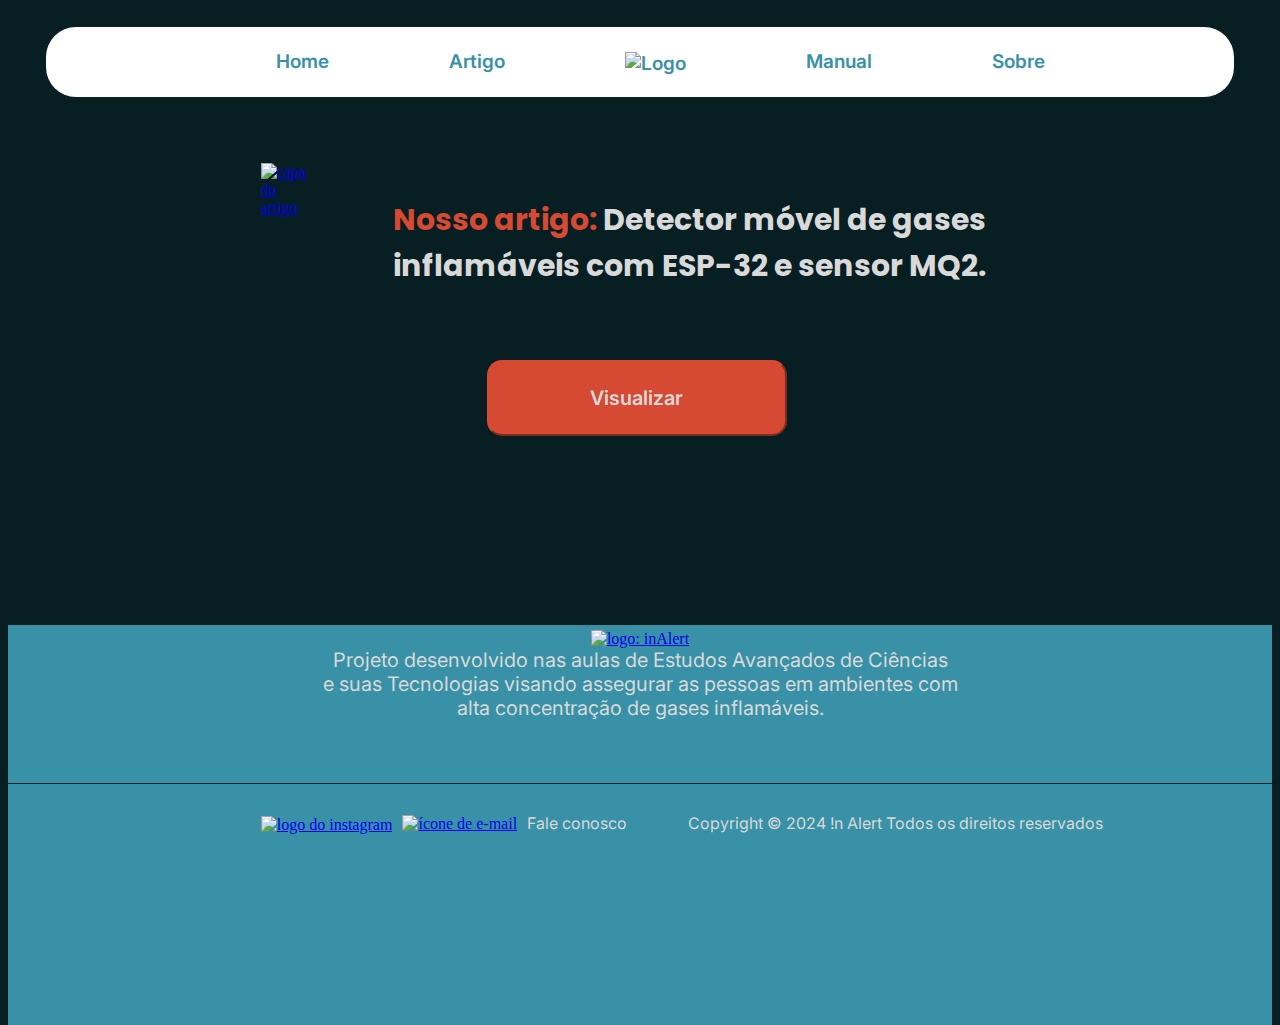
==== Artigo.html @ 1082d02a "juntando partes" ====
<!DOCTYPE html>
<html lang="pt-br">
<head>
    <meta charset="UTF-8">
    <meta name="viewport" content="width=device-width, initial-scale=1.0">
    <title> Nosso artigo </title>
    <link rel="stylesheet" href="estilo-artigo.css">
</head>

<body>
    <header>  
        <nav class="navbar">
             <ul class="navbar-ul">
                <li><a href="Home.html" class="nav-links">Home</a></li>
                <li><a href="Artigo.html" class="nav-links">Artigo</a></li>
                <li><a href="Home.html" class="nav-links"><img src="./assets/logo.png" alt="Logo"> </a></li>
                <li><a href="#manual" class="nav-links">Manual</a></li>
                <li><a href="Sobre.html" class="nav-links">Sobre</a></li>
            </ul>   
        </nav>
    </header>
    
    <div class="artigo">
        <section class="title-botao">
            <h1 class="artigo-title"> <span class="artigo-destaque"> Nosso artigo: </span> Detector móvel de gases inflamáveis 
                com ESP-32 e sensor MQ2.
            </h1>
            
            <a href="https://drive.google.com/file/d/1_i_a8TIr5lH60DXwSyvdwNAWv_55fESI/view?usp=sharing"> <button class="botao-artigo"> Visualizar </button> </a>
        </section>
    
        <section class="article-image">
            <a href="https://drive.google.com/file/d/1_i_a8TIr5lH60DXwSyvdwNAWv_55fESI/view?usp=sharing"> <img src="./assets/artigo.png" alt="capa do artigo" class="imagem"> </a>
        </section>
    </div>

    <footer>
        <div class="parte1">
            <a href="Artigo.html"> <img src="./assets/logo2.png" alt="logo: inAlert" class="logo-footer"> </a>
            <p class="texto-footer"> Projeto desenvolvido nas aulas de Estudos Avançados de Ciências <br> e suas Tecnologias visando 
                assegurar as pessoas em ambientes com <br> alta concentração de gases inflamáveis. </p>
        </div>

        <div class="linha"></div>

        <div class="parte2">
            <a href="https://www.instagram.com/gi_.santos20/"> <img src="./assets/instagram.png" alt="logo do instagram"> </a>
            <a href="mailto:hemoglobinaltda@gmail.com"> <img src="./assets/email.png" alt="ícone de e-mail"> </a>
            <p> Fale conosco </p>

            <p class="copy"> Copyright &copy; 2024 !n Alert Todos os direitos reservados </p>
        </div>
    </footer>
</body>

</html>
---- estilo-artigo.css ----
/* Importação das fontes utilizadas */
@import url('https://fonts.googleapis.com/css2?family=Poppins:ital,wght@0,100;0,200;0,300;0,400;0,500;0,600;0,700;0,800;0,900;1,100;1,200;1,300;1,400;1,500;1,600;1,700;1,800;1,900&display=swap');

@import url('https://fonts.googleapis.com/css2?family=Inter:ital,opsz,wght@0,14..32,100..900;1,14..32,100..900&family=Poppins:ital,wght@0,100;0,200;0,300;0,400;0,500;0,600;0,700;0,800;0,900;1,100;1,200;1,300;1,400;1,500;1,600;1,700;1,800;1,900&display=swap');

:root{
    --corBranco: #d9d9d9;
    --corLaranjaSpan: #D64933;
    --corFundo: #071E22;
    --azul: #3891A6;
}

body {
    background-color: var(--corFundo);
    margin-top: 8%;
}

.navbar {
    background-color: #fff;
    display: flex;
    justify-content: center;
    align-items: center;
    border-radius: 30px;
    height: 70px;
    margin-top: -6%;
    margin-left: 3%;
    margin-right: 3%;
 
}

.navbar-ul {
    display: flex;
    justify-content: space-between;
    gap: 120px;
    align-items: center;
    justify-items: center;
  }
  
  .navbar li {
    list-style: none;
    font-size: 19px;
}

.nav-links{
  font-weight: bold;
  color: var(--azul);
  text-decoration: none;
  font-family: 'Inter';
  font-weight: 600;
}

img{
    height: 150px;
    width: 150px;
    padding-top: 5%;
}

.artigo {
    display: flex;
    flex-direction: row-reverse;

    margin-top: 5%;
    margin-left: 20%;
    margin-right: 20%;

    margin-bottom: 15%;
}

.artigo-title {
    font-family: 'Poppins';
    color: var(--corBranco);
    font-size: 30px;
    margin-top: 6%;
}

.artigo-destaque {
    color: var(--corLaranjaSpan);
}

.botao-artigo {
    width: 300px;
    height: 76px;
    border-radius: 15px;
    border-color: var(--corLaranjaSpan);
    background-color: var(--corLaranjaSpan);

    color: var(--corBranco);
    font-family: 'Inter';
    font-weight: 600;
    font-size: 20px;

    margin-top: 8%;

    margin-left: 15%;
}

.article-image {
    margin-right: 10%;
}

.imagem {
    width: 380px;
    height: 476px;
}

footer {
    background-color: var(--azul);
    margin-top: 15%;
    height: 400px;
    margin-bottom: -12%;
}

.parte1 {
    display: flex;
    flex-direction: column;
    align-items: center;
}

.texto-footer {
    font-family: 'Inter';
    font-size: 20px;
    color: var(--corBranco);
    margin: 0 10% 0 10%;
    display: flex;
    align-items: center;
    text-align: center;
}

.linha {
    width: 100%;
    height: 1px;
    background-color: var(--corFundo);
    margin-top: 5%;
}

.parte2 {
    display: flex;
    margin-top: 2%;
    margin-left: 20%;
    gap: 1%;
}

.parte2 img {
    width: 24px;
    height: 24px;
}

.parte2 p {
    font-size: medium;
    font-family: 'Inter';
    color: var(--corBranco);
    margin-top: 4px;
}

.copy {
    margin-left: 5%;
}
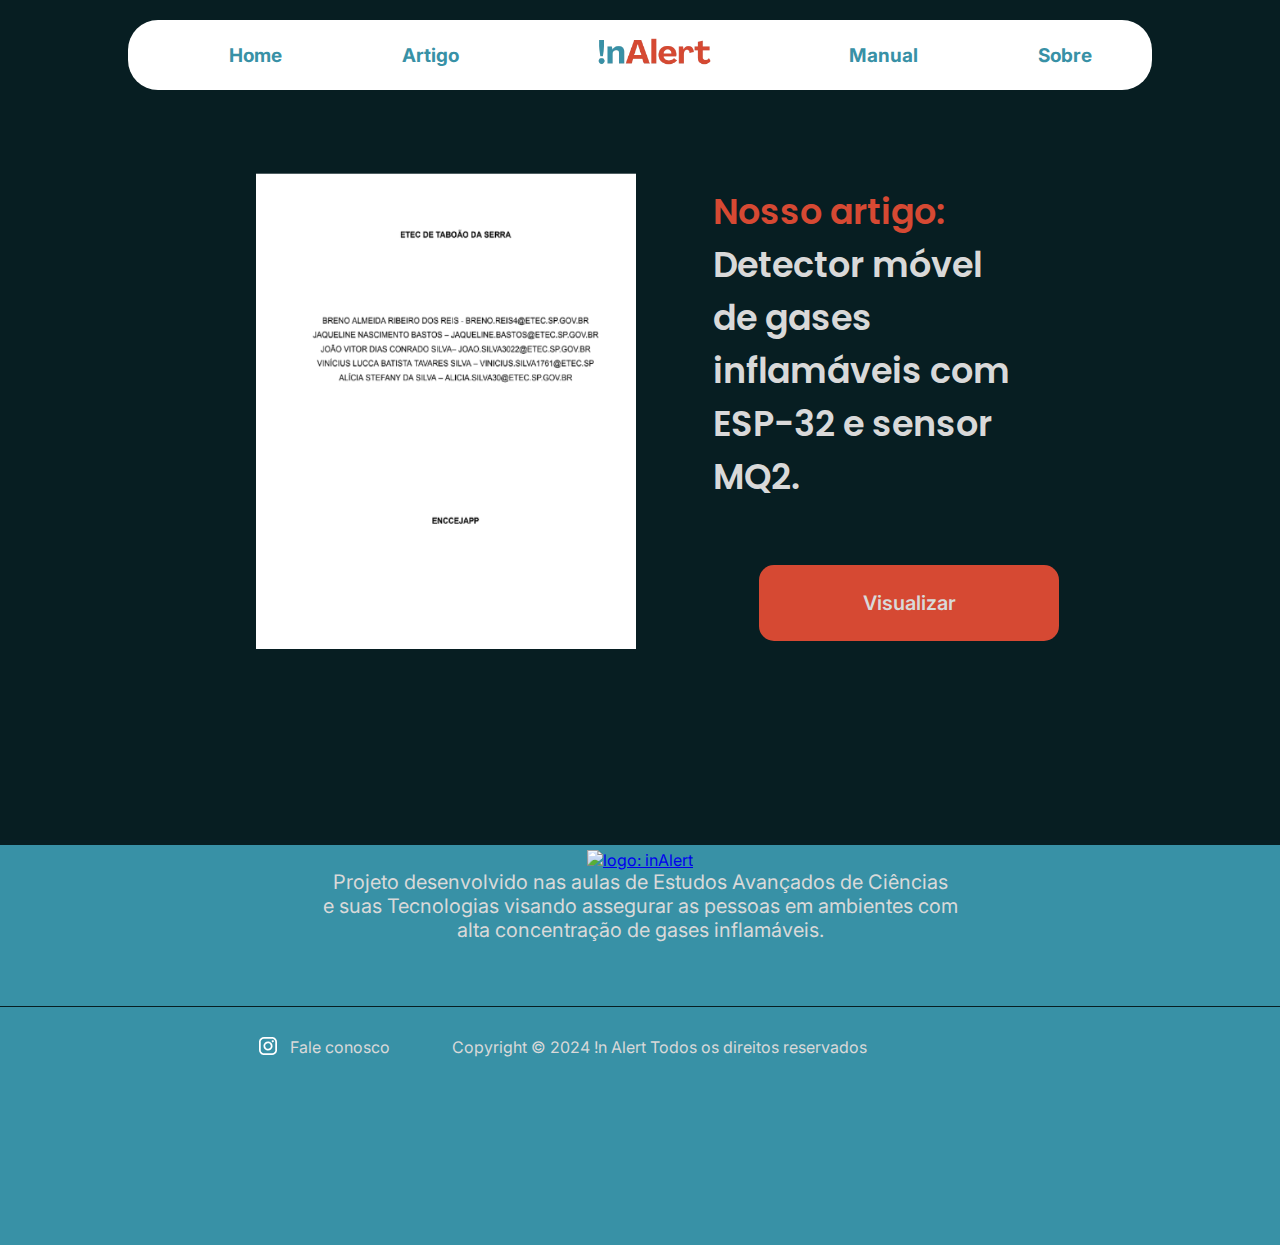
==== commit 8eb74013: "artigo pronto para juntar" ====
--- a/Artigo.html
+++ b/Artigo.html
@@ -8,49 +8,60 @@
 </head>
 
 <body>
-    <header>  
+    <!-- Navbar -->
+    <header> 
         <nav class="navbar">
-             <ul class="navbar-ul">
-                <li><a href="Home.html" class="nav-links">Home</a></li>
-                <li><a href="Artigo.html" class="nav-links">Artigo</a></li>
-                <li><a href="Home.html" class="nav-links"><img src="./assets/logo.png" alt="Logo"> </a></li>
-                <li><a href="#manual" class="nav-links">Manual</a></li>
-                <li><a href="Sobre.html" class="nav-links">Sobre</a></li>
+            <ul>
+                <li><a href="index.html" class="nav-links">Home</a></li>
+                <li><a href="artigo.html" class="nav-links">Artigo</a></li>
+                <a href="index.html"><li class="logo" class="nav-links"><img src="./assets/logo.png" alt="Logo"></li></a>
+                <li><a href="manual.html" class="nav-links">Manual</a></li>
+                <li><a href="sobre.html" class="nav-links">Sobre</a></li> 
             </ul>   
         </nav>
     </header>
-    
-    <div class="artigo">
-        <section class="title-botao">
+
+    <section class="artigo">
+        <div class="title-botao">
             <h1 class="artigo-title"> <span class="artigo-destaque"> Nosso artigo: </span> Detector móvel de gases inflamáveis 
                 com ESP-32 e sensor MQ2.
             </h1>
             
             <a href="https://drive.google.com/file/d/1_i_a8TIr5lH60DXwSyvdwNAWv_55fESI/view?usp=sharing"> <button class="botao-artigo"> Visualizar </button> </a>
-        </section>
+        </div>
     
-        <section class="article-image">
-            <a href="https://drive.google.com/file/d/1_i_a8TIr5lH60DXwSyvdwNAWv_55fESI/view?usp=sharing"> <img src="./assets/artigo.png" alt="capa do artigo" class="imagem"> </a>
-        </section>
-    </div>
+        <div class="article-image">
+            <img src="./assets/teste2.png" alt="capa do artigo" class="imagem">
+        </div>
+    </section>
+
+    <section class="app">
+        <!--Parte da Gi-->
+    </section>
 
     <footer>
         <div class="parte1">
-            <a href="Artigo.html"> <img src="./assets/logo2.png" alt="logo: inAlert" class="logo-footer"> </a>
-            <p class="texto-footer"> Projeto desenvolvido nas aulas de Estudos Avançados de Ciências <br> e suas Tecnologias visando 
-                assegurar as pessoas em ambientes com <br> alta concentração de gases inflamáveis. </p>
+            <a href="Artigo.html"> <img src="./assets/logo2.png" alt="logo: inAlert" class="logo-footer" id="voltar-topo"> </a>
+            <p class="texto-footer"> Projeto desenvolvido nas aulas de Estudos Avançados de Ciências <br> e suas Tecnologias visando assegurar as pessoas em ambientes com <br> alta concentração de gases inflamáveis. </p>
         </div>
 
         <div class="linha"></div>
 
         <div class="parte2">
             <a href="https://www.instagram.com/gi_.santos20/"> <img src="./assets/instagram.png" alt="logo do instagram"> </a>
-            <a href="mailto:hemoglobinaltda@gmail.com"> <img src="./assets/email.png" alt="ícone de e-mail"> </a>
-            <p> Fale conosco </p>
-
+            <a class="fc" href=""><p>Fale conosco</p></a>
             <p class="copy"> Copyright &copy; 2024 !n Alert Todos os direitos reservados </p>
         </div>
     </footer>
+
+    <script>
+        document.getElementById('voltar-topo').addEventListener('click', function(event) {
+            event.preventDefault();
+            window.scrollTo({
+                top: 0,
+                behavior: 'smooth'
+            });
+        });
+    </script>
 </body>
-
 </html>--- a/estilo-artigo.css
+++ b/estilo-artigo.css
@@ -5,30 +5,37 @@
 
 :root{
     --corBranco: #d9d9d9;
-    --corLaranjaSpan: #D64933;
+    --corLaranja: #D64933;
     --corFundo: #071E22;
-    --azul: #3891A6;
+    --corAzul: #3891A6;
 }
 
-body {
-    background-color: var(--corFundo);
-    margin-top: 8%;
+* {
+    margin: 0;
 }
 
+body { 
+    background-color: var(--corFundo);
+    font-family: 'inter';
+
+    scroll-behavior: smooth;
+}
+
+/* Estilo navbar */
 .navbar {
     background-color: #fff;
     display: flex;
     justify-content: center;
     align-items: center;
     border-radius: 30px;
+    margin-top: 20px;
     height: 70px;
-    margin-top: -6%;
-    margin-left: 3%;
-    margin-right: 3%;
+    margin-left: 10%;
+    margin-right: 10%;
  
 }
 
-.navbar-ul {
+.navbar ul {
     display: flex;
     justify-content: space-between;
     gap: 120px;
@@ -43,18 +50,18 @@
 
 .nav-links{
   font-weight: bold;
-  color: var(--azul);
+  color: var(--corAzul);
   text-decoration: none;
-  font-family: 'Inter';
-  font-weight: 600;
 }
 
 img{
     height: 150px;
     width: 150px;
-    padding-top: 5%;
+
+    margin-top: 5%;
 }
 
+/* Estilo do artigo */
 .artigo {
     display: flex;
     flex-direction: row-reverse;
@@ -69,30 +76,40 @@
 .artigo-title {
     font-family: 'Poppins';
     color: var(--corBranco);
-    font-size: 30px;
-    margin-top: 6%;
+    font-size: 35px;
+    margin-top: 10%;
+    font-weight: 600;
 }
 
 .artigo-destaque {
-    color: var(--corLaranjaSpan);
+    color: var(--corLaranja);
 }
 
 .botao-artigo {
     width: 300px;
     height: 76px;
     border-radius: 15px;
-    border-color: var(--corLaranjaSpan);
-    background-color: var(--corLaranjaSpan);
-
+    border: none;
+    background-color: var(--corLaranja);
     color: var(--corBranco);
     font-family: 'Inter';
     font-weight: 600;
     font-size: 20px;
+    margin-top: 20%;
+    margin-left: 15%;
+    cursor: pointer;
 
-    margin-top: 8%;
+    /* Suaviza as transições */
+    transition: all 0.3s ease-in-out;
+}
 
-    margin-left: 15%;
+/* Efeito de hover */
+.botao-artigo:hover {
+    background-color: #FF5733;
+    transform: scale(1.1);
+    box-shadow: 0px 4px 15px rgba(255, 87, 51, 0.6);
 }
+
 
 .article-image {
     margin-right: 10%;
@@ -104,18 +121,16 @@
 }
 
 footer {
-    background-color: var(--azul);
+    background-color: var(--corAzul);
     margin-top: 15%;
     height: 400px;
     margin-bottom: -12%;
 }
-
 .parte1 {
     display: flex;
     flex-direction: column;
     align-items: center;
 }
-
 .texto-footer {
     font-family: 'Inter';
     font-size: 20px;
@@ -125,33 +140,32 @@
     align-items: center;
     text-align: center;
 }
-
 .linha {
     width: 100%;
     height: 1px;
     background-color: var(--corFundo);
     margin-top: 5%;
 }
-
 .parte2 {
     display: flex;
     margin-top: 2%;
     margin-left: 20%;
     gap: 1%;
 }
-
 .parte2 img {
     width: 24px;
     height: 24px;
 }
-
 .parte2 p {
     font-size: medium;
     font-family: 'Inter';
     color: var(--corBranco);
     margin-top: 4px;
 }
-
 .copy {
     margin-left: 5%;
+}
+
+.fc {
+    text-decoration: none;
 }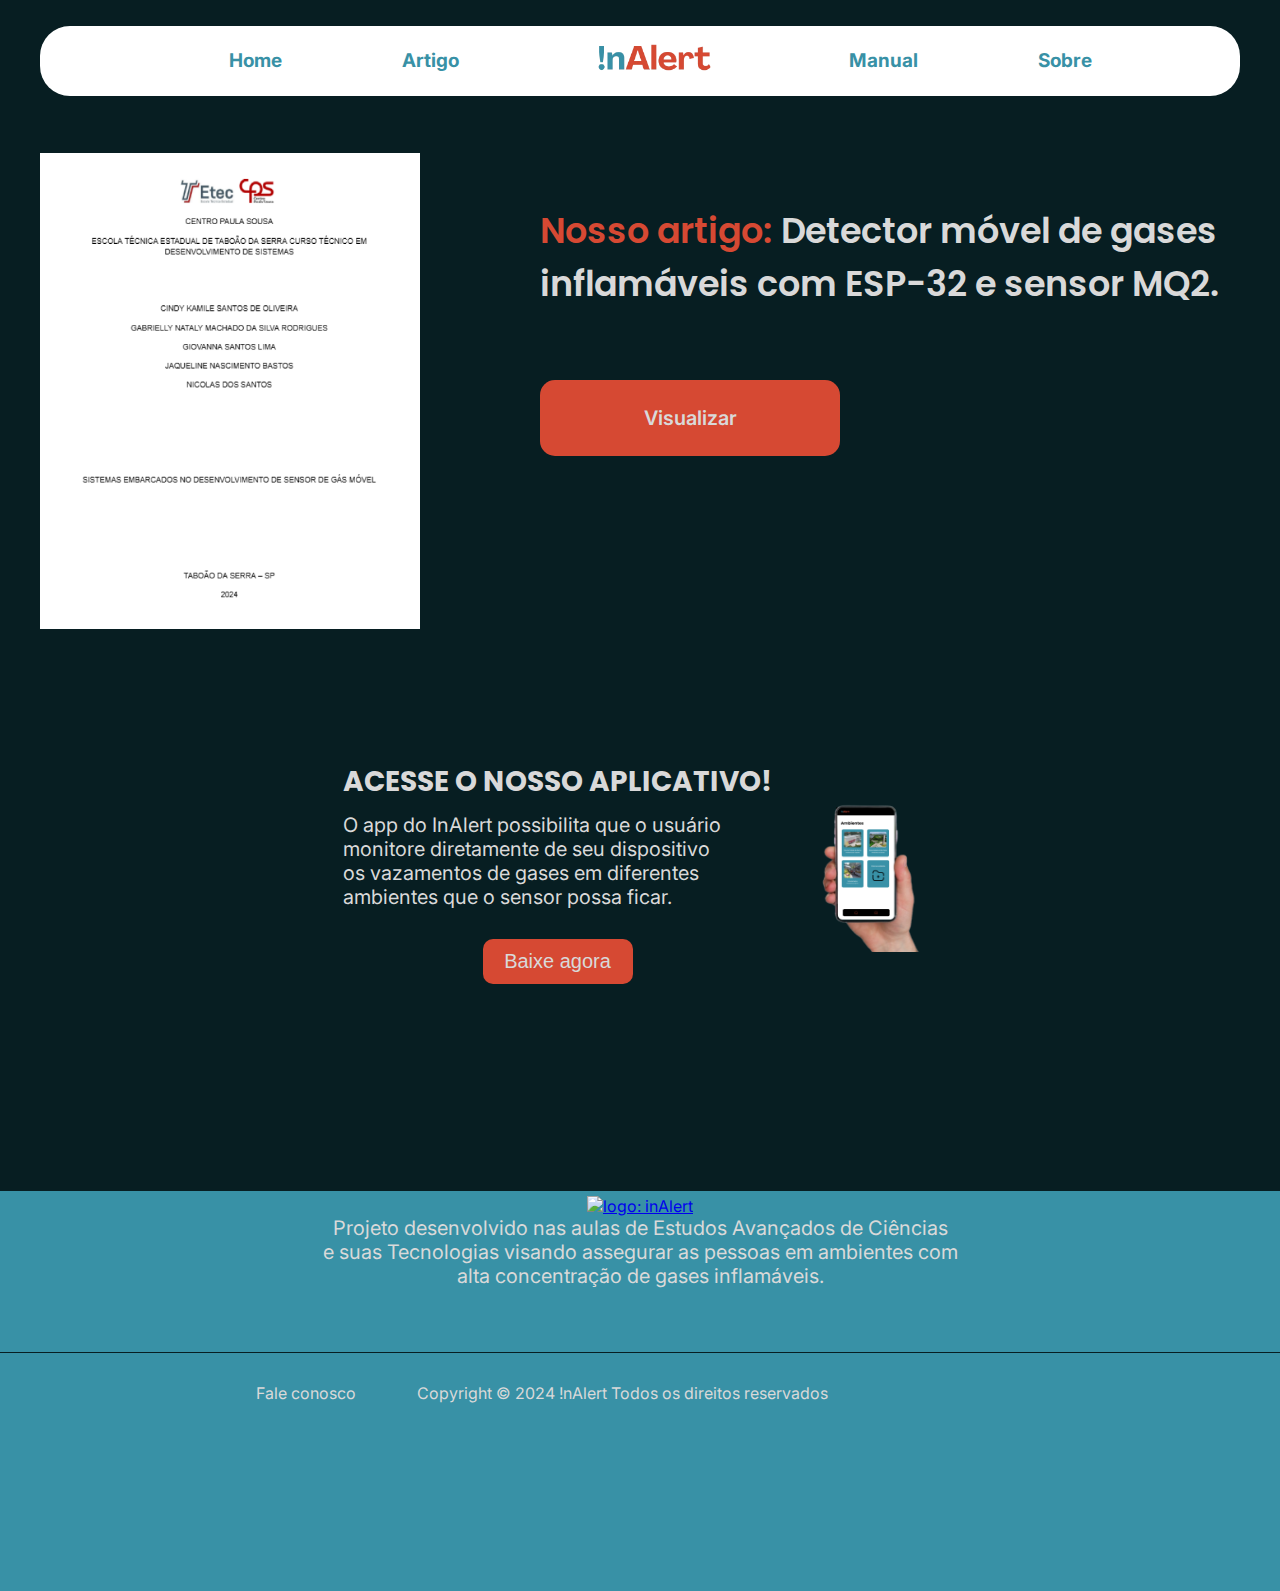
==== commit 23e65b10: "Salvando alterações antes de mudar de branch" ====
--- a/Artigo.html
+++ b/Artigo.html
@@ -19,6 +19,23 @@
                 <li><a href="sobre.html" class="nav-links">Sobre</a></li> 
             </ul>   
         </nav>
+
+        <!-- Botão do menu sanduíche -->
+        <div class="menu-mobile">
+            <div class="line"></div>
+            <div class="line"></div>
+            <div class="line"></div>
+        </div>
+
+        <!-- Menu mobile -->
+        <nav class="navbar-mobile">
+            <ul>
+                <li><a href="index.html">Home</a></li>
+                <li><a href="artigo.html">Artigo</a></li>
+                <li><a href="manual.html">Manual</a></li>
+                <li><a href="sobre.html">Sobre</a></li>
+            </ul>
+        </nav>
     </header>
 
     <section class="artigo">
@@ -27,16 +44,33 @@
                 com ESP-32 e sensor MQ2.
             </h1>
             
-            <a href="https://drive.google.com/file/d/1_i_a8TIr5lH60DXwSyvdwNAWv_55fESI/view?usp=sharing"> <button class="botao-artigo"> Visualizar </button> </a>
+            <a href="https://docs.google.com/document/d/1mq_Y3b2Rr7QAks-zCp8hz4RoB6aIXtGP8wIsD3HnhuE/edit?tab=t.0" target="_blank"> <button class="botao-artigo"> Visualizar </button> </a>
         </div>
     
+        <!--Colocar para abrir em uma nova aba, e colocar o pdf do artigo-->
         <div class="article-image">
-            <img src="./assets/teste2.png" alt="capa do artigo" class="imagem">
+            <img src="./assets/artigo-oficial.png" alt="capa do artigo" class="imagem">
         </div>
     </section>
 
     <section class="app">
-        <!--Parte da Gi-->
+        <div class="container"> 
+            <div class="nosso-app">
+               <h2 class="appTexto"> Acesse o nosso aplicativo! </h2>
+               <p class="texto"> O app do InAlert possibilita que o usuário<br>
+                   monitore diretamente de seu dispositivo <br>
+                   os vazamentos de gases em diferentes <br>
+                   ambientes que o sensor possa ficar.<br> </p>
+
+               <a href="faleconosco.html" class="ajuste"> 
+                   <button class="btn-baixar"> Baixe agora </button>
+               </a>
+            </div>
+
+            <div class="image-app"> 
+               <img src="./assets/app2.png" /> 
+            </div>
+        </div>
     </section>
 
     <footer>
@@ -48,9 +82,8 @@
         <div class="linha"></div>
 
         <div class="parte2">
-            <a href="https://www.instagram.com/gi_.santos20/"> <img src="./assets/instagram.png" alt="logo do instagram"> </a>
-            <a class="fc" href=""><p>Fale conosco</p></a>
-            <p class="copy"> Copyright &copy; 2024 !n Alert Todos os direitos reservados </p>
+            <a class="fc" target="_blank" href="faleconosco.html"><p>Fale conosco</p></a>
+            <p class="copy"> Copyright &copy; 2024 !nAlert Todos os direitos reservados </p>
         </div>
     </footer>
 
@@ -63,5 +96,7 @@
             });
         });
     </script>
+
+<script src="mobile-navbar.js"></script>
 </body>
 </html>--- a/estilo-artigo.css
+++ b/estilo-artigo.css
@@ -28,10 +28,9 @@
     justify-content: center;
     align-items: center;
     border-radius: 30px;
-    margin-top: 20px;
     height: 70px;
-    margin-left: 10%;
-    margin-right: 10%;
+    margin: 2% auto; /* Centraliza automaticamente */
+    max-width: 1200px;
  
 }
 
@@ -66,11 +65,8 @@
     display: flex;
     flex-direction: row-reverse;
 
-    margin-top: 5%;
-    margin-left: 20%;
-    margin-right: 20%;
-
-    margin-bottom: 15%;
+    margin: 3% auto; /* Centraliza automaticamente */
+    max-width: 1200px;
 }
 
 .artigo-title {
@@ -95,8 +91,7 @@
     font-family: 'Inter';
     font-weight: 600;
     font-size: 20px;
-    margin-top: 20%;
-    margin-left: 15%;
+    margin-top: 10%;
     cursor: pointer;
 
     /* Suaviza as transições */
@@ -120,17 +115,101 @@
     height: 476px;
 }
 
+.title {
+    text-align: center;
+    font-family: 'poppins';
+    font-weight: bold;
+    font-size: 40px;
+    color: var(--color-textop1); 
+    text-transform: uppercase;
+    margin-top: 30px;
+}
+
+.spandestaque{
+    color: var(--color-titulo);
+}
+
+.container{
+    display:flex;
+    align-items: center;
+    justify-content: center;
+
+    max-width: 1200px; /* Defina uma largura máxima */
+    margin: 0 auto;
+    
+}
+
+
+.app{
+    color: var(--corBranco); 
+    margin-top: 10%;
+  
+    font-size: 30px;
+    font-family: 'poppins';
+    font-weight: bold;
+    text-transform: uppercase;
+}
+
+.texto{
+    color: var(--corBranco); 
+    margin-top: 10px ;
+    font-size: 20px; 
+    font-family: 'inter';
+    font-weight: 400;
+    text-transform: none;
+    text-align: justify;
+}
+
+.appTexto{
+    font-size: 28px;
+    color: var(--corBranco); 
+}
+
+.btn-baixar{
+    background-color: var(--corLaranja);
+    color: var(--corBranco);
+    border: none;
+    width: 150px;
+    height: 45px;
+    border-radius: 10px;
+    font-size: 20px;
+    cursor: pointer;
+    display: block;
+    margin: 30px auto 15px;
+    transition: all 0.5s ease;
+}
+
+.btn-baixar:hover{
+    background-color: var(--corLaranja);
+    transform: scale(1.2)
+}
+
+.ajuste{
+    text-decoration: none;
+}
+
+.image-app{
+    margin-left: 15px;
+    box-sizing: border-box;
+}
+
+.imagem-app{
+    width: 100px;
+    height: 100px;
+}
+
 footer {
     background-color: var(--corAzul);
     margin-top: 15%;
     height: 400px;
-    margin-bottom: -12%;
-}
+}
+
 .parte1 {
     display: flex;
     flex-direction: column;
     align-items: center;
 }
+
 .texto-footer {
     font-family: 'Inter';
     font-size: 20px;
@@ -140,32 +219,315 @@
     align-items: center;
     text-align: center;
 }
+
 .linha {
     width: 100%;
     height: 1px;
     background-color: var(--corFundo);
     margin-top: 5%;
 }
+
 .parte2 {
     display: flex;
     margin-top: 2%;
     margin-left: 20%;
     gap: 1%;
 }
+
 .parte2 img {
     width: 24px;
     height: 24px;
 }
+
 .parte2 p {
     font-size: medium;
     font-family: 'Inter';
     color: var(--corBranco);
     margin-top: 4px;
 }
+
 .copy {
     margin-left: 5%;
 }
 
 .fc {
     text-decoration: none;
+}
+
+/* Estilos do menu sanduíche */
+.menu-mobile {
+    display: none; /* Oculto por padrão */
+    position: absolute;
+    top: 20px;
+    right: 20px;
+    z-index: 999;
+    cursor: pointer;
+}
+
+.menu-mobile .line {
+    width: 30px;
+    height: 3px;
+    background-color: var(--corAzul);
+    margin: 6px 0;
+    transition: all 0.3s ease;
+}
+
+/* Menu mobile visível */
+.navbar-mobile {
+    display: none; /* Oculto por padrão */
+    flex-direction: column;
+    position: fixed;
+    top: 0;
+    right: 0;
+    width: 70%; /* Define a largura do menu aberto */
+    height: 100%;
+    background-color: var(--corFundo);
+    z-index: 998;
+    padding-top: 60px;
+    box-shadow: -2px 0 10px rgba(0, 0, 0, 0.5);
+}
+
+.navbar-mobile ul {
+    list-style: none;
+    padding: 0;
+    margin: 0;
+    text-align: center;
+}
+
+.navbar-mobile li {
+    margin: 15px 0;
+}
+
+.navbar-mobile a {
+    text-decoration: none;
+    font-size: 18px;
+    font-family: 'Poppins';
+    color: var(--corBranco);
+    transition: color 0.3s;
+}
+
+.navbar-mobile a:hover {
+    color: var(--corLaranja);
+}
+
+/* Animação para abrir/fechar o menu */
+.menu-mobile.open .line:nth-child(1) {
+    transform: rotate(45deg) translate(5px, 5px);
+}
+
+.menu-mobile.open .line:nth-child(2) {
+    opacity: 0;
+}
+
+.menu-mobile.open .line:nth-child(3) {
+    transform: rotate(-45deg) translate(5px, -5px);
+}
+
+.navbar-mobile.open {
+    display: flex; /* Torna visível quando aberto */
+}
+
+/* Responsividade - computador menor */
+@media screen and (max-width: 1024px) {
+    .artigo {
+        flex-direction: column;
+        margin: 0 auto;
+    }
+
+    .artigo h1 {
+        width: 500px;
+        text-align: center;
+        margin-left: 25%;
+        margin-top: 4%;
+    }
+
+    .botao-artigo {
+        margin: 20px auto;
+
+        display: flex;
+        justify-content: center;
+        align-items: center;
+        text-decoration: none;
+
+        cursor: pointer;
+        transition: all 0.3s ease-in-out;
+    }
+
+    .botao-artigo a {
+        text-decoration: none;
+    }
+
+    .botao-artigo:hover {
+        text-decoration: none;
+        background-color: #FF5733;
+        transform: scale(1.1);
+        box-shadow: 0px 4px 15px rgba(255, 87, 51, 0.6);
+    }
+
+    .article-image {
+        margin: 20px auto;
+    }
+
+    .navbar {
+        width: 900px;
+    }
+
+    .navbar ul {
+        gap: 100px;
+    }
+}
+
+/* Responsividade - tablet */
+@media screen and (max-width: 768px) {
+    * {
+        box-sizing: border-box;
+    }    
+
+    body, html {
+        margin: 0;
+        padding: 0;
+        width: 100%;
+        overflow-x: hidden;
+    }
+    
+    .artigo h1 {
+        width: 500px;
+    }
+
+    .artigo {
+        margin-top: 3%;
+    }
+
+    .title-botao {
+        margin: 0 auto;
+        margin-left: -1%;
+    }
+
+    .botao-artigo {
+        margin-left: 45%;
+    }
+
+    .artigo-title {
+        font-size: 20px; /* Diminua o tamanho para telas pequenas */
+        color: #fff;
+        margin-bottom: 15px;
+        margin-left: -50%;
+    }
+
+    .navbar {
+        width: 90%;
+        margin: 0 auto;
+        margin-top: 3%;
+    }
+
+    .navbar ul {
+        gap: 40px;
+        align-items: center;
+        justify-content: center;
+    }
+
+    .navbar img {
+        height: 100px;
+        width: 100px;
+        margin-top: 6%;
+    }
+
+    .app {
+        margin-bottom: 5%;
+    }
+
+    .app h2 {
+        font-size: 20px;
+    }
+
+    .app p {
+        font-size: 15px;
+        text-align: justify;
+    }
+
+    footer {
+        height: auto;
+    }
+
+    .texto-footer {
+        font-size: 15px;
+        width: 600px;
+        
+        display: flex;
+        justify-content: center;
+        align-items: center;
+        padding: 2px;
+    }
+
+    .parte1 a {
+        width: 100px;
+        height: 100px;
+        padding-bottom: 4%;
+    }
+
+    .parte2 {
+        padding-bottom: 3%;
+    }
+}
+
+@media screen and (max-width: 576px) {
+    .navbar {
+        display: none;
+    }
+
+    .menu-mobile {
+        display: block;
+    }
+
+    .title-botao {
+        margin: 0 auto;
+    }
+
+    .title-botao  h1 {
+        margin: 0 auto;
+        margin-top: 12%;
+    }
+
+    .botao-artigo {
+        margin-left: 20%;
+    }
+
+    footer {
+        height: auto;
+    }
+
+    .texto-footer {
+        font-size: 15px;
+        width: 500px;
+        margin-top: 3%;
+    }
+
+    .parte1 {
+        display: flex;
+        justify-content: center;
+        align-items: center;
+        gap: 3%;
+    }
+
+    .parte1 a {
+        width: 100px;
+        height: 100px;
+        margin-top: -3%;
+    }
+
+    .parte2 {
+        white-space: nowrap;
+
+        display: flex;
+        justify-content: center;
+        align-items: center;
+
+        margin: 0 auto;
+        height: auto;
+        margin-top: 2%;
+    }
+
+    .parte2 p {
+        font-size: 13px;
+    }
 }